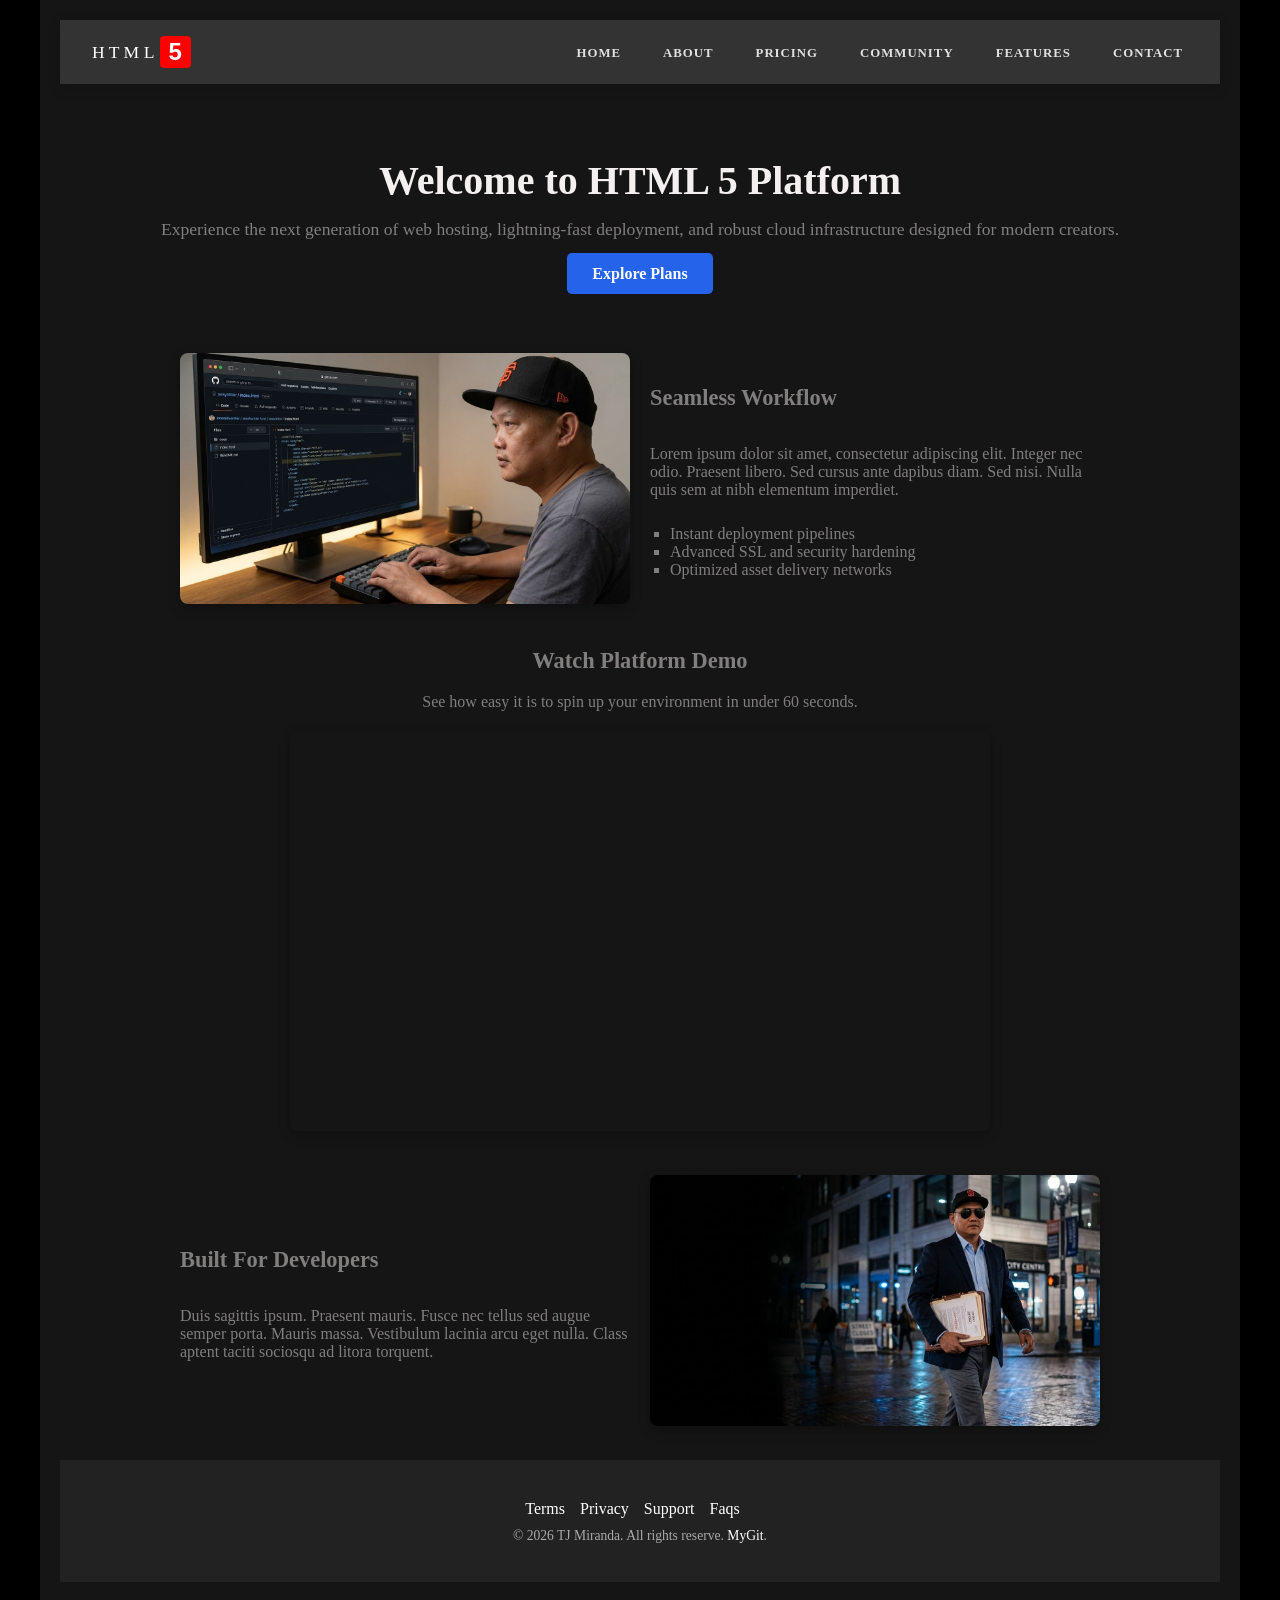
==== index.html @ e4779ddf "trying to upload without the big mp4 file after resetting git and gitignore media folder" ====
<!DOCTYPE html>
<html lang="en">
<head>
    <meta charset="UTF-8">
    <link rel="stylesheet" href="styles/dark.css">
    <meta name="viewport" content="width=device-width, initial-scale=1.0">
    <title>HTML 5 - Home</title>
</head>
<body>
    <div class="container">
      <header>
        <nav class="navbar"><a href="index.html" target="_self" class="logo">
                    <span class="logo-prefix">H T M L </span> 
                    <span class="logo-second">5</span> 
            </a>
             <input type="checkbox" id="menu-toggle" class="menu-toggle">
            <label for="menu-toggle" class="hamburger-label" aria-label="Toggle navigation">
                <span class="bar"></span>
                <span class="bar"></span>
                <span class="bar"></span> 
            </label>
            <ul class="nav-menu">
                <li><a href="index.html" class="nav-link">Home</a></li>
                <li><a href="about.html" class="nav-link">About</a></li>
                <li><a href="pricing.html" class="nav-link">Pricing</a></li>
                <li><a href="community.html" class="nav-link">Community</a></li>
                <li><a href="features.html" class="nav-link">Features</a></li>
                <!--***
                <li><a href="faqs.html" class="nav-link">Faqs</a></li>
                <li><a href="terms.html" class="nav-link">Terms of Use</a></li>
                <li><a href="privacy.html" class="nav-link">Privacy Policy</a></li>
                <li><a href="support.html" class="nav-link">Support</a></li>
                ***hide these menu for now so it is only visible in footer menu***-->
                <li><a href="contact.html" class="nav-link">Contact</a></li>
            </ul>
        </nav>
      </header>
      <main>
        <section class="content" style="text-align: center; padding: 40px 20px;">
            <h1 style="font-size: 2.5rem; margin-bottom: 15px;">Welcome to HTML 5 Platform</h1>
            <p style="font-size: 1.1rem; max-w: 700px; margin: 0 auto 25px;">Experience the next generation of web hosting, 
                lightning-fast deployment, and robust cloud infrastructure designed for modern creators.</p>
            <a href="pricing.html" style="background: #2563eb; color: #fff; padding: 12px 25px; border-radius: 
            5px; text-decoration: none; font-weight: bold;">Explore Plans</a>
        </section>

        <section class="content" style="display: flex; gap: 20px; flex-wrap: wrap; justify-content: 
        center; margin: 30px 0;">
            <div style="flex: 1; min-width: 280px; max-width: 450px;">
                <img src="images/image1.jpg" alt="Platform Overview" style="width: 100%; height: auto; border-radius: 
                8px; box-shadow: 0 4px 12px rgba(0,0,0,0.3);">
            </div>
            <div style="flex: 1; min-width: 280px; max-width: 450px; display: flex; flex-direction: column; 
            justify-content: center;">
                <h2>Seamless Workflow</h2>
                <p>Lorem ipsum dolor sit amet, consectetur adipiscing elit. Integer nec odio. Praesent libero. 
                    Sed cursus ante dapibus diam. Sed nisi. Nulla quis sem at nibh elementum imperdiet.</p>
                <ul style="list-style-type: square; padding-left: 20px; margin-top: 10px;">
                    <li>Instant deployment pipelines</li>
                    <li>Advanced SSL and security hardening</li>
                    <li>Optimized asset delivery networks</li>
                </ul>
            </div>
        </section>

        <section class="content" style="margin: 40px 0; text-align: center;">
            <h2>Watch Platform Demo</h2>
            <p style="margin-bottom: 20px;">See how easy it is to spin up your environment in under 60 seconds.</p>
            <div style="max-width: 700px; margin: 0 auto;">
                <iframe width="100%" height="400" src="https://www.youtube.com/embed/36sjp_mMBXQ" 
                title="YouTube video player" frameborder="0" allow="accelerometer; autoplay; clipboard-write;
                 encrypted-media; gyroscope; picture-in-picture; web-share" referrerpolicy="strict-origin-when-cross-origin" 
                 allowfullscreen style="border-radius: 8px; box-shadow: 0 4px 12px rgba(0,0,0,0.3);">
                </iframe>
            </div>
        </section>

        <section class="content" style="display: flex; gap: 20px; flex-wrap: wrap; justify-content: center; margin: 30px 0;">
            <div style="flex: 1; min-width: 280px; max-width: 450px; display: flex; flex-direction: column; justify-content: center;">
                <h2>Built For Developers</h2>
                <p>Duis sagittis ipsum. Praesent mauris. Fusce nec tellus sed augue semper porta. Mauris massa. Vestibulum 
                    lacinia arcu eget nulla. Class aptent taciti sociosqu ad litora torquent.</p>
            </div>
            <div style="flex: 1; min-width: 280px; max-width: 450px;">
                <img src="images/image2.jpg" alt="Developer Dashboard" style="width: 100%; height: auto; border-radius:
                 8px; box-shadow: 0 4px 12px rgba(0,0,0,0.3);">
            </div>
        </section>
      </main>
      <footer>
        <div class="footer-menu" style="display: flex; justify-content: center; gap: 15px; flex-wrap: wrap;">
            <a href="terms.html" target="_self">Terms</a>
            <a href="privacy.html" target="_self">Privacy</a>
            <a href="support.html" target="_self">Support</a>
            <a href="faqs.html" target="_self">Faqs</a><br>
        </div>
        <p align="center">&copy; 2026 TJ Miranda. All rights reserve. <a href="https://github.com/tjmiranda-student-0257381" 
            target="_blank" rel="noopener noreferrer">MyGit</a>.</p>
      </footer>  
    </div>
</body>
</html>
---- styles/dark.css ----
/* ==========================================
   Primary Stylesheet for COMP001A Web Development Module 4 Assignment
   Author: TJ Miranda
   ========================================== */

/* --- Base & Reset Styles --- */
body {
  margin: 0;
  min-height: 100vh;
  display: flex;
  flex-direction: column;
  justify-content: center;
  align-items: center;
  background-color: #000000;
}

main {
  flex: 1; /* To make sure footer is pushed to the bottom */
}

/* --- box in center page --- */
.container {
  max-width: 1200px;
  width: 95%;
  margin: 0 auto;
  background-color: #181717f1;
  padding: 20px;
  box-sizing: border-box;
  flex: 1;
  display: flex;
  flex-direction: column;
}

/* --- Typography & Global Elements --- */
h1 {
  font-size: 180%;
  color: #f5f0f0;
}

h2 {
  font-size: 140%;
}

ul {
  list-style-type: square;
}

a {
  text-decoration: none; /* --- No underline in hyperlink --- */
  color: inherit;
}

div img {
  max-width: 100%;
  height: auto;
}

/* 
   Nice Header Styles
 */
header {
  position: sticky;
  top: 0;
  z-index: 1000;
  box-shadow: 0 4px 12px rgba(0, 0, 0, 0.15);
}

.navbar {
  display: flex;
  justify-content: space-between;
  align-items: center;
  background-color: #333; /* Kept 333 to match my existing styling, or change to 222 to my match footer */
  padding: 1rem 2rem;
  position: relative;
}

/* --- Custom Text Logo Styles --- */
.logo {
  font-family: 'Segoe UI', Tahoma, Geneva, Verdana, sans-serif;
  font-size: 1.5rem;
  text-decoration: none;
  display: inline-flex;
  align-items: center;
  gap: 6px;
  transition: transform 0.3s ease;
}

.logo:hover {
  transform: scale(1); /*logo remain the same size when hover*/
}

.logo-prefix {
  font-weight: 300;
  font-family: 'Times New Roman', Times, serif;
  color: #ffffff;
  font-size: 1.1rem;
  text-transform: uppercase;
}

.logo-second { /* --- HTML logo name color, bg color, spacing etc --- */
  font-weight: 800;
  color: #ffffff;
  background-color: #ff0000;
  padding: 2px 8px;
  border-radius: 4px;
  letter-spacing: 1px;
  transition: background-color 0.3s ease;
}

.logo-second:hover {
  color: #ffffff; /* --- Logo Color --- */
  background-color: #007bff;  /* --- bg color when hovering logo --- */
}

/* --- Navigation Links --- */
.nav-menu {
  display: flex;
  list-style: none;
  gap: 2rem;
  margin: 0;
  padding: 0;
}

.nav-link {
  color: #e0e0e0;
  /*background-color: #181717f1; ****decided to not use button bg color*/
  border-radius: 6px;
  text-decoration: none;
  font-size: 0.80rem;
  font-weight: 600;
  letter-spacing: 1px;
  text-transform: uppercase;
  position: relative;
  padding: 5px 5px; /*make the buttons in header menu to breathe*/
  transition: color 0.3s ease;
}

.nav-link:hover {
  background-color: #3925ee; /* --- To make sure people can see what link is about to be clicked (PWD in mind) --- */ 
}

.nav-link:hover::after {
  width: 100%;
}

/* --- Mobile Menu Toggle --- */
.menu-toggle {
  display: none; /* --- Don't display the toggle menu --- */
}

.hamburger-label {
  display: none; 
  flex-direction: column;
  justify-content: space-between;
  width: 25px;
  height: 20px;
  cursor: pointer;
}

.bar {
  height: 3px;
  width: 100%;
  background-color: #fff;
  border-radius: 2px;
  transition: all 0.3s ease-in-out;
}

.content {
    color: #817e7e
}
.content h3{
    color: #9b9898
}

#services-details {
  margin-top: 30px;
  margin-bottom: 40px;
}

.service-card {
  background-color: #f6eaea;
  padding: 24px;
  margin-bottom: 25px;
  border-radius: 8px;
  box-shadow: 0 4px 10px rgba(0, 0, 0, 0.08);
  scroll-margin-top: 20px;
}

.service-card h2 {
  color: #1a2a3a;
  border-bottom: 2px solid #007bff;
  padding-bottom: 6px;
  margin-top: 0;
}

.service-card ul {
  list-style-type: disc;
  padding-left: 20px;
  color: #444444;
}

/* --- Contact Form Styles --- */
.form-container {
  background: #000;
  padding: 30px;
  border-radius: 3px;
  box-shadow: 0 4px 10px rgba(148, 141, 141, 0.1);
  width: 100%;
  max-width: 100%;
  margin: 0 auto;
  box-sizing: border-box;
}

.form-container h2 {
  margin-bottom: 20px;
  color: #cabebe;
  text-align: center;
}

.form-grid {
  display: grid;
  grid-template-columns: 1fr 1fr;
  gap: 20px;
}

.form-group {
  margin-bottom: 18px;
}

.form-group label {
  display: block;
  font-weight: bold;
  margin-bottom: 6px;
  color: #8d8787;
  font-size: 14px;
}

.form-group input,
.form-group select,
.form-group textarea {
  width: 100%;
  padding: 10px;
  border: 1px solid #332e2e;
  border-radius: 4px;
  font-size: 14px;
  box-sizing: border-box;
  font-family: inherit;
}

.form-group input:focus,
.form-group select:focus,
.form-group textarea:focus {
  outline: none;
  border-color: #007bff;
}

.form-right {
  display: flex;
  flex-direction: column;
}

.message-group {
  display: flex;
  flex-direction: column;
  flex: 1;
}

.message-group textarea {
  flex: 1;
  min-height: 220px;
  resize: vertical;
}

.button-wrapper {
  display: flex;
  justify-content: flex-end;
  margin-top: 15px;
}

.submit-btn {
  width: auto;
  min-width: 150px;
  padding: 12px 24px;
  background-color: #007bff;
  border: none;
  border-radius: 4px;
  color: #ffffff;
  font-size: 16px;
  font-weight: bold;
  cursor: pointer;
  transition: background-color 0.2s;
}

.submit-btn:hover {
  background-color: #ff0000; 
}

/* ==========================================
   Footer Styles
   ========================================== */
footer {
  background-color: #222; 
  color: #e0e0e0;
  padding: 2.5rem 1.5rem 1.5rem; 
  text-align: center;
  clear: both;
}

footer a {
  color: #fff;
  text-decoration: none; 
  transition: color 0.3s ease; 
}

footer a:hover {
  color: #ff0000; 
  text-decoration: none; 
}

.footer-faqs {
  margin-bottom: 25px;
  display: flex;
  justify-content: center;
  gap: 20px;
  flex-wrap: wrap;
}

.footer-faqs a {
  font-weight: 600;
  letter-spacing: 1px;
  font-size: 0.75rem; 
}

.footer-icons {
  display: flex;
  justify-content: center;
  gap: 15px;
  margin-bottom: 25px;
}

.circle-icon {
  display: flex;
  align-items: center;
  justify-content: center;
  width: 45px;
  height: 45px;
  border-radius: 50%;
  background-color: #444; 
  color: #ffffff;
  transition: transform 0.3s ease, background-color 0.3s ease;
}

.circle-icon:hover {
  transform: translateY(-5px); 
  color: #ffffff !important; 
}

.resume-icon:hover {
  background-color: #28a745; 
}

.github-icon:hover {
  background-color: #000000; 
}

.fb-icon:hover {
  background-color: #1877f2; 
}

.icon-text {
  font-size: 1.1rem;
  font-weight: bold;
  font-family: 'Segoe UI', Tahoma, Geneva, Verdana, sans-serif;
}

.social-svg {
  width: 22px;
  height: 22px;
}

footer p {
  font-size: 0.85rem;
  color: #aaaaaa;
  margin-top: 10px;
}

/* ==========================================
   Responsive Styles (Para sa Mobile View)
   ========================================== */
@media (max-width: 768px) {
  .form-grid {
    grid-template-columns: 1fr;
  }

  .button-wrapper {
    justify-content: stretch;
  }

  .submit-btn {
    width: 100%;
  }

  .hamburger-label {
    display: flex;
  }

  .nav-menu {
    position: absolute;
    top: 100%;
    right: 0;            
    left: auto;          
    width: 250px;        
    background-color: #333;
    flex-direction: column;
    align-items: stretch; 
    padding: 0;          
    margin: 0;
    box-shadow: -4px 4px 15px rgba(0, 0, 0, 0.4); 
    max-height: 0;
    overflow: hidden;
    transition: max-height 0.3s ease-in-out;
    z-index: 1000;        
  }

  .menu-toggle:checked ~ .nav-menu {
    max-height: 400px;    
  }

  .nav-menu li {
    width: 100%;
    border-bottom: 1px solid #4a4a4a; 
  }

  .nav-menu li:last-child {
    border-bottom: none; 
  }

  .nav-link {
    display: block;
    padding: 18px 20px;
    font-family: 'Segoe UI', Tahoma, Geneva, Verdana, sans-serif;
    font-weight: 700;    
    font-size: 1rem;
    color: #fff;
  }

  .nav-link::after {
    display: none; /* Disables the animated underline on mobile menus for cleaner UX */
  }

  .menu-toggle:checked ~ .hamburger-label .bar:nth-child(1) {
    transform: translateY(8.5px) rotate(45deg);
  }

  .menu-toggle:checked ~ .hamburger-label .bar:nth-child(2) {
    opacity: 0;
  }

  .menu-toggle:checked ~ .hamburger-label .bar:nth-child(3) {
    transform: translateY(-8.5px) rotate(-45deg);
  }
}
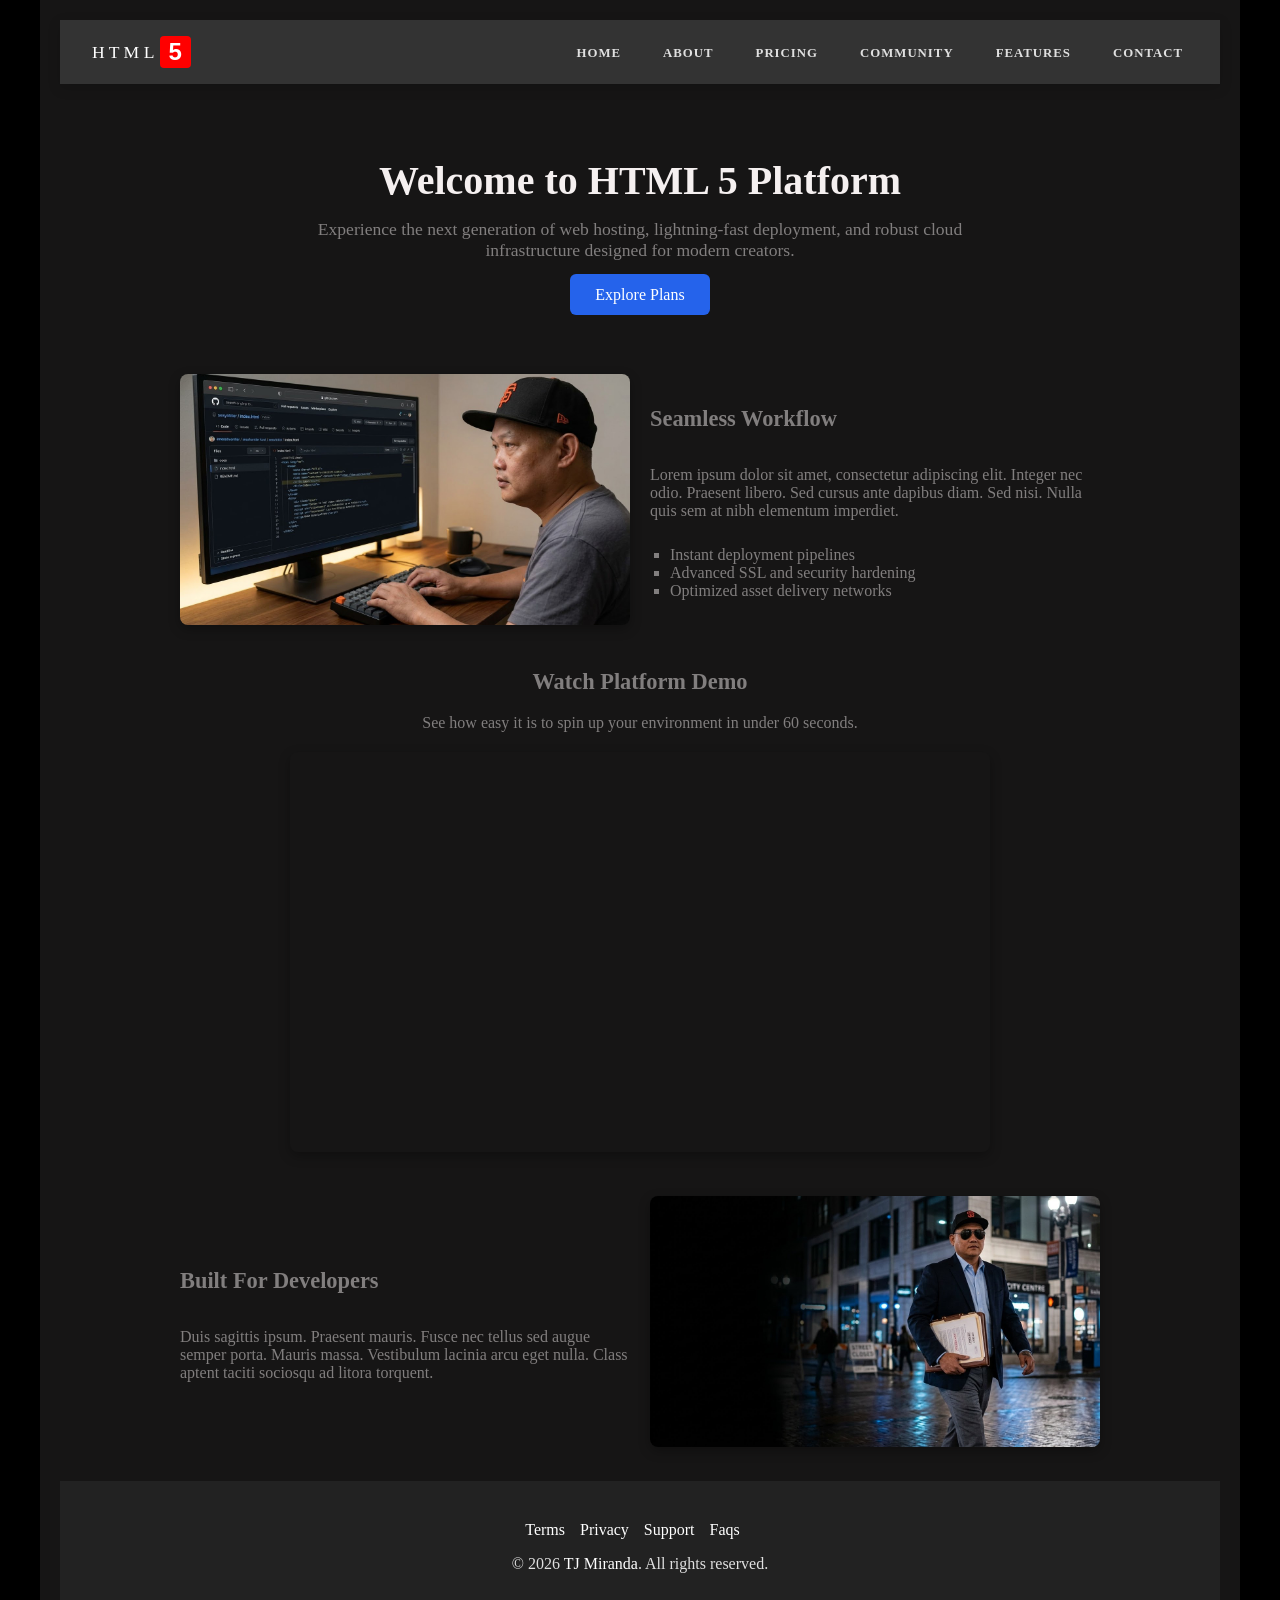
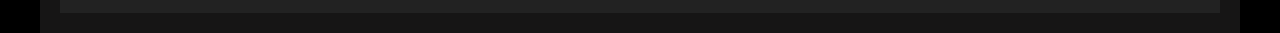
==== commit 76a0d913: "added bg imgs to some pages" ====
--- a/index.html
+++ b/index.html
@@ -38,12 +38,23 @@
       <main>
         <section class="content" style="text-align: center; padding: 40px 20px;">
             <h1 style="font-size: 2.5rem; margin-bottom: 15px;">Welcome to HTML 5 Platform</h1>
-            <p style="font-size: 1.1rem; max-w: 700px; margin: 0 auto 25px;">Experience the next generation of web hosting, 
-                lightning-fast deployment, and robust cloud infrastructure designed for modern creators.</p>
-            <a href="pricing.html" style="background: #2563eb; color: #fff; padding: 12px 25px; border-radius: 
-            5px; text-decoration: none; font-weight: bold;">Explore Plans</a>
+            <p style="font-size: 1.1rem; max-width: 700px; margin: 0 auto 25px;">Experience the next generation of web hosting, 
+        lightning-fast deployment, and robust cloud infrastructure designed for modern creators.</p>
+        <style>
+        .btn-pricing {
+            background: #2563eb; 
+            color: #fff; 
+            padding: 12px 25px; 
+            border-radius: 6px;
+            text-decoration: none;
+            transition: background 0.3s ease;
+        }
+        .btn-pricing:hover {
+            background: #ff0000; /* Red bg color on hover */
+        }
+        </style>
+            <a href="pricing.html" class="btn-pricing">Explore Plans</a>    
         </section>
-
         <section class="content" style="display: flex; gap: 20px; flex-wrap: wrap; justify-content: 
         center; margin: 30px 0;">
             <div style="flex: 1; min-width: 280px; max-width: 450px;">
@@ -94,9 +105,9 @@
             <a href="support.html" target="_self">Support</a>
             <a href="faqs.html" target="_self">Faqs</a><br>
         </div>
-        <p align="center">&copy; 2026 TJ Miranda. All rights reserve. <a href="https://github.com/tjmiranda-student-0257381" 
-            target="_blank" rel="noopener noreferrer">MyGit</a>.</p>
-      </footer>  
+        
+      <p>&copy; 2026 <a href="https://tjmiranda.com" target="_blank" rel="noopener noreferrer">TJ Miranda</a>. All rights reserved.</p>
+    </footer> 
     </div>
 </body>
 </html>
--- a/styles/dark.css
+++ b/styles/dark.css
@@ -172,33 +172,6 @@
     color: #9b9898
 }
 
-#services-details {
-  margin-top: 30px;
-  margin-bottom: 40px;
-}
-
-.service-card {
-  background-color: #f6eaea;
-  padding: 24px;
-  margin-bottom: 25px;
-  border-radius: 8px;
-  box-shadow: 0 4px 10px rgba(0, 0, 0, 0.08);
-  scroll-margin-top: 20px;
-}
-
-.service-card h2 {
-  color: #1a2a3a;
-  border-bottom: 2px solid #007bff;
-  padding-bottom: 6px;
-  margin-top: 0;
-}
-
-.service-card ul {
-  list-style-type: disc;
-  padding-left: 20px;
-  color: #444444;
-}
-
 /* --- Contact Form Styles --- */
 .form-container {
   background: #000;
@@ -295,9 +268,7 @@
   background-color: #ff0000; 
 }
 
-/* ==========================================
-   Footer Styles
-   ========================================== */
+/* Footer Styles */
 footer {
   background-color: #222; 
   color: #e0e0e0;
@@ -331,62 +302,34 @@
   font-size: 0.75rem; 
 }
 
-.footer-icons {
-  display: flex;
-  justify-content: center;
-  gap: 15px;
-  margin-bottom: 25px;
-}
-
-.circle-icon {
-  display: flex;
-  align-items: center;
-  justify-content: center;
-  width: 45px;
-  height: 45px;
-  border-radius: 50%;
-  background-color: #444; 
-  color: #ffffff;
-  transition: transform 0.3s ease, background-color 0.3s ease;
-}
-
-.circle-icon:hover {
-  transform: translateY(-5px); 
-  color: #ffffff !important; 
-}
-
-.resume-icon:hover {
-  background-color: #28a745; 
-}
-
-.github-icon:hover {
-  background-color: #000000; 
-}
-
-.fb-icon:hover {
-  background-color: #1877f2; 
-}
-
-.icon-text {
-  font-size: 1.1rem;
-  font-weight: bold;
-  font-family: 'Segoe UI', Tahoma, Geneva, Verdana, sans-serif;
-}
-
-.social-svg {
-  width: 22px;
-  height: 22px;
-}
-
-footer p {
-  font-size: 0.85rem;
-  color: #aaaaaa;
-  margin-top: 10px;
-}
-
-/* ==========================================
-   Responsive Styles (Para sa Mobile View)
-   ========================================== */
+/* Pricing Page BG */
+.pricing-container {
+  background-image: url('../images/bgimg.JPEG');
+  background-size: cover;
+  background-position: center;
+  background-attachment: fixed; /* This creates the parallax/floating lock effect */
+  padding: 60px 20px;
+}
+
+/* Feature Page BG */
+.feat-container {
+  background-image: url('../images/bgimg.JPEG');
+  background-size: cover;
+  background-position: center;
+  background-attachment: fixed; /* This creates the parallax/floating lock effect */
+  padding: 60px 20px;
+}
+
+/* About Page BG */
+.about-container {
+  background-image: url('../images/image2.jpg');
+  background-size: cover;
+  background-position: center;
+  background-attachment: fixed; /* This creates the parallax/floating lock effect */
+  padding: 60px 20px;
+}
+
+/* Responsive Styles (Para sa Mobile View) */
 @media (max-width: 768px) {
   .form-grid {
     grid-template-columns: 1fr;
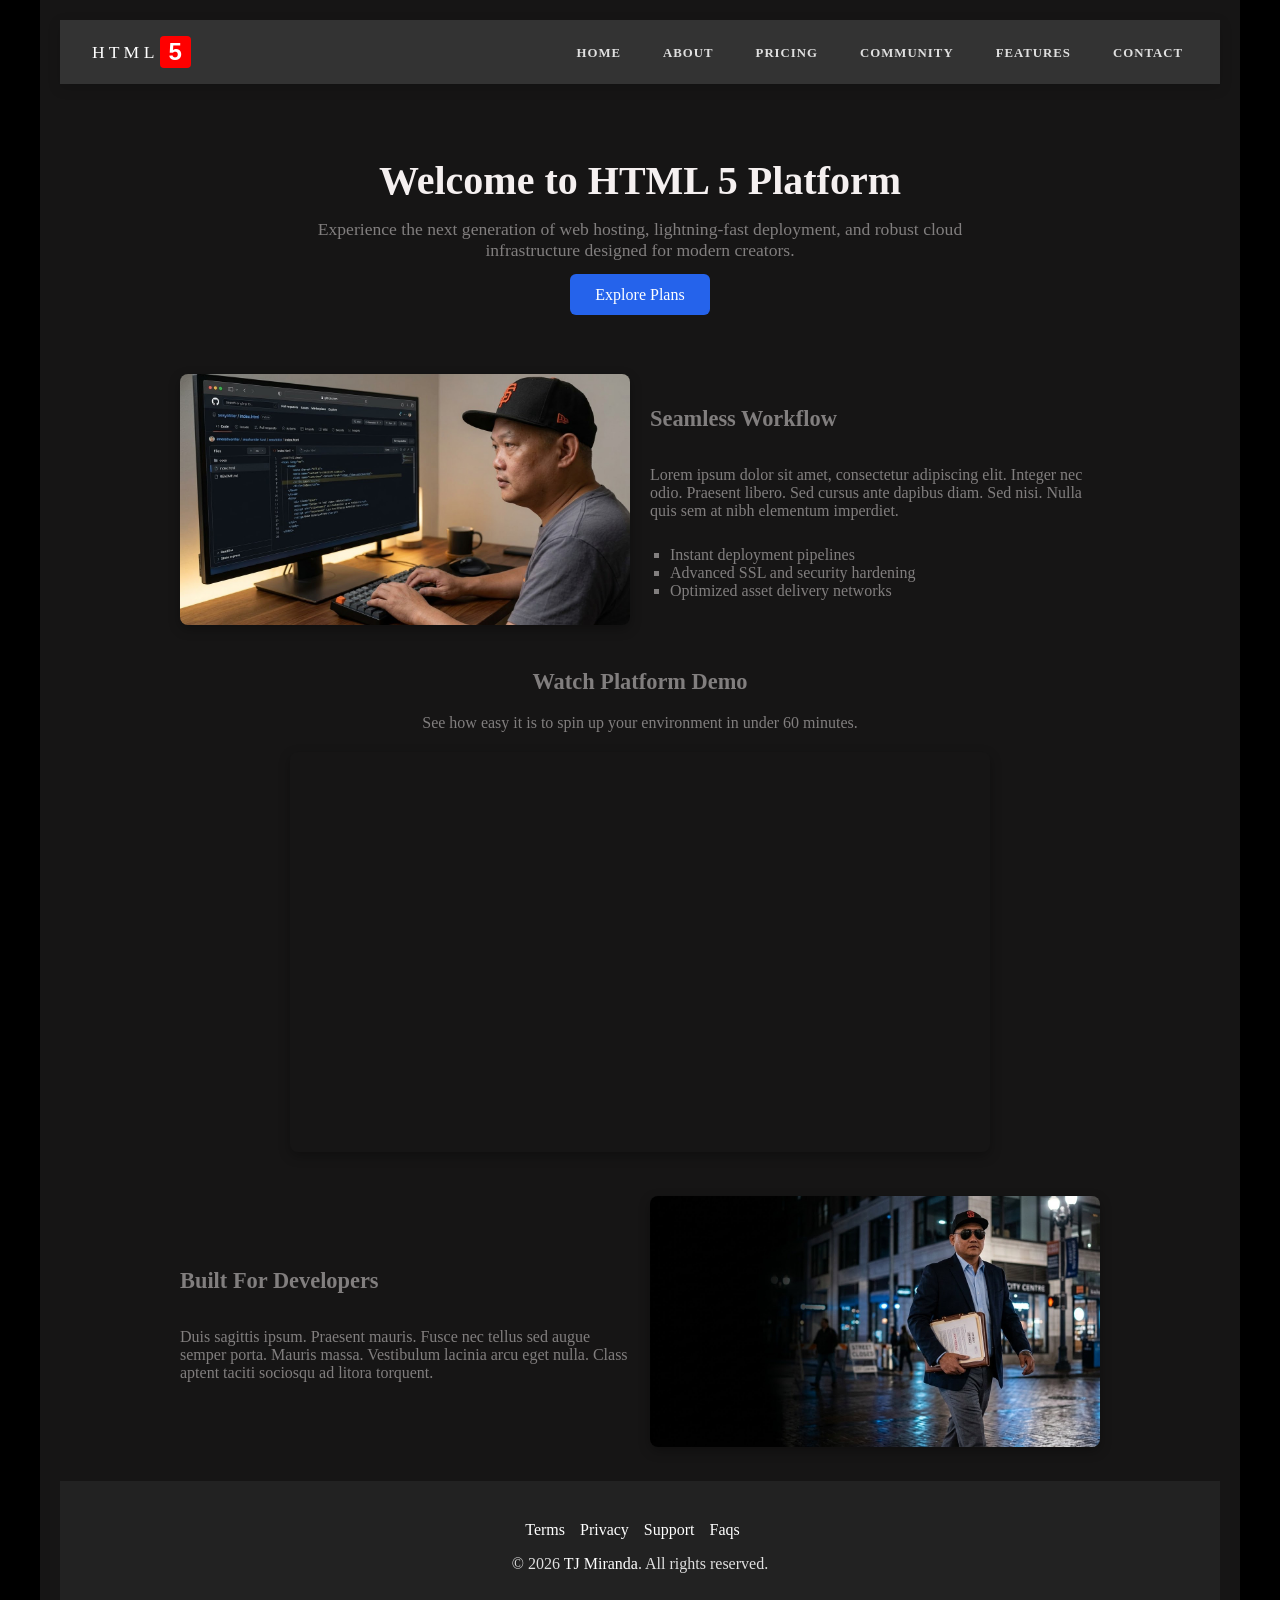
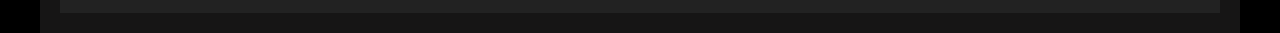
==== commit 82e0b893: "minor updates" ====
--- a/index.html
+++ b/index.html
@@ -75,8 +75,9 @@
         </section>
 
         <section class="content" style="margin: 40px 0; text-align: center;">
-            <h2>Watch Platform Demo</h2>
-            <p style="margin-bottom: 20px;">See how easy it is to spin up your environment in under 60 seconds.</p>
+            <h2>Watch Platform Demo</h2><!-- NOTE: I tried uploading the actual video but it was too heavy, kept getting error, 
+            I decided to upload it on youtube and used iframe instead -->
+            <p style="margin-bottom: 20px;">See how easy it is to spin up your environment in under 60 minutes.</p>
             <div style="max-width: 700px; margin: 0 auto;">
                 <iframe width="100%" height="400" src="https://www.youtube.com/embed/36sjp_mMBXQ" 
                 title="YouTube video player" frameborder="0" allow="accelerometer; autoplay; clipboard-write;
--- a/styles/dark.css
+++ b/styles/dark.css
@@ -55,9 +55,7 @@
   height: auto;
 }
 
-/* 
-   Nice Header Styles
- */
+/* --- Nice Header Styles --- */
 header {
   position: sticky;
   top: 0;
@@ -69,8 +67,8 @@
   display: flex;
   justify-content: space-between;
   align-items: center;
-  background-color: #333; /* Kept 333 to match my existing styling, or change to 222 to my match footer */
-  padding: 1rem 2rem;
+  background-color: #333; /* --- Kept 333 to match my existing styling, or change to 222 to match footer --- */
+  padding: 1rem 2rem; /* --- 1 root element 2 root element --- */
   position: relative;
 }
 
@@ -86,7 +84,7 @@
 }
 
 .logo:hover {
-  transform: scale(1); /*logo remain the same size when hover*/
+  transform: scale(1); /* --- Scale to 1 to make sure logo remain the same size when hover --- */
 }
 
 .logo-prefix {
@@ -123,7 +121,7 @@
 
 .nav-link {
   color: #e0e0e0;
-  /*background-color: #181717f1; ****decided to not use button bg color*/
+  /* --- background-color: #181717f1; decided to not use button bg color --- */
   border-radius: 6px;
   text-decoration: none;
   font-size: 0.80rem;
@@ -131,7 +129,7 @@
   letter-spacing: 1px;
   text-transform: uppercase;
   position: relative;
-  padding: 5px 5px; /*make the buttons in header menu to breathe*/
+  padding: 5px 5px; /* --- make the buttons in header menu to breathe --- */
   transition: color 0.3s ease;
 }
 
@@ -145,7 +143,7 @@
 
 /* --- Mobile Menu Toggle --- */
 .menu-toggle {
-  display: none; /* --- Don't display the toggle menu --- */
+  display: none; /* --- Don't display the toggle menu keep it invisible for looks --- */
 }
 
 .hamburger-label {
@@ -270,7 +268,7 @@
 
 /* Footer Styles */
 footer {
-  background-color: #222; 
+  background-color: #222; /* --- Slightly diff frm header bg color --- */
   color: #e0e0e0;
   padding: 2.5rem 1.5rem 1.5rem; 
   text-align: center;
@@ -302,34 +300,34 @@
   font-size: 0.75rem; 
 }
 
-/* Pricing Page BG */
+/* --- Pricing Page BG --- */
 .pricing-container {
-  background-image: url('../images/bgimg.JPEG');
+  background-image: url('../images/anon.PNG');
   background-size: cover;
   background-position: center;
-  background-attachment: fixed; /* This creates the parallax/floating lock effect */
+  background-attachment: fixed; /* --- This creates the parallax/floating lock effect --- */
   padding: 60px 20px;
 }
 
-/* Feature Page BG */
+/* --- Feature Page BG --- */
 .feat-container {
   background-image: url('../images/bgimg.JPEG');
   background-size: cover;
   background-position: center;
-  background-attachment: fixed; /* This creates the parallax/floating lock effect */
+  background-attachment: fixed; /* --- This creates the parallax/floating lock effect --- */
   padding: 60px 20px;
 }
 
-/* About Page BG */
+/* --- About Page BG --- */
 .about-container {
   background-image: url('../images/image2.jpg');
   background-size: cover;
   background-position: center;
-  background-attachment: fixed; /* This creates the parallax/floating lock effect */
+  background-attachment: fixed; /* --- This creates the parallax/floating lock effect --- */
   padding: 60px 20px;
 }
 
-/* Responsive Styles (Para sa Mobile View) */
+/* --- Responsive Styles (Para sa Mobile View) --- */
 @media (max-width: 768px) {
   .form-grid {
     grid-template-columns: 1fr;
@@ -388,7 +386,7 @@
   }
 
   .nav-link::after {
-    display: none; /* Disables the animated underline on mobile menus for cleaner UX */
+    display: none; /* --- Disables the animated underline on mobile menus for cleaner looks --- */
   }
 
   .menu-toggle:checked ~ .hamburger-label .bar:nth-child(1) {
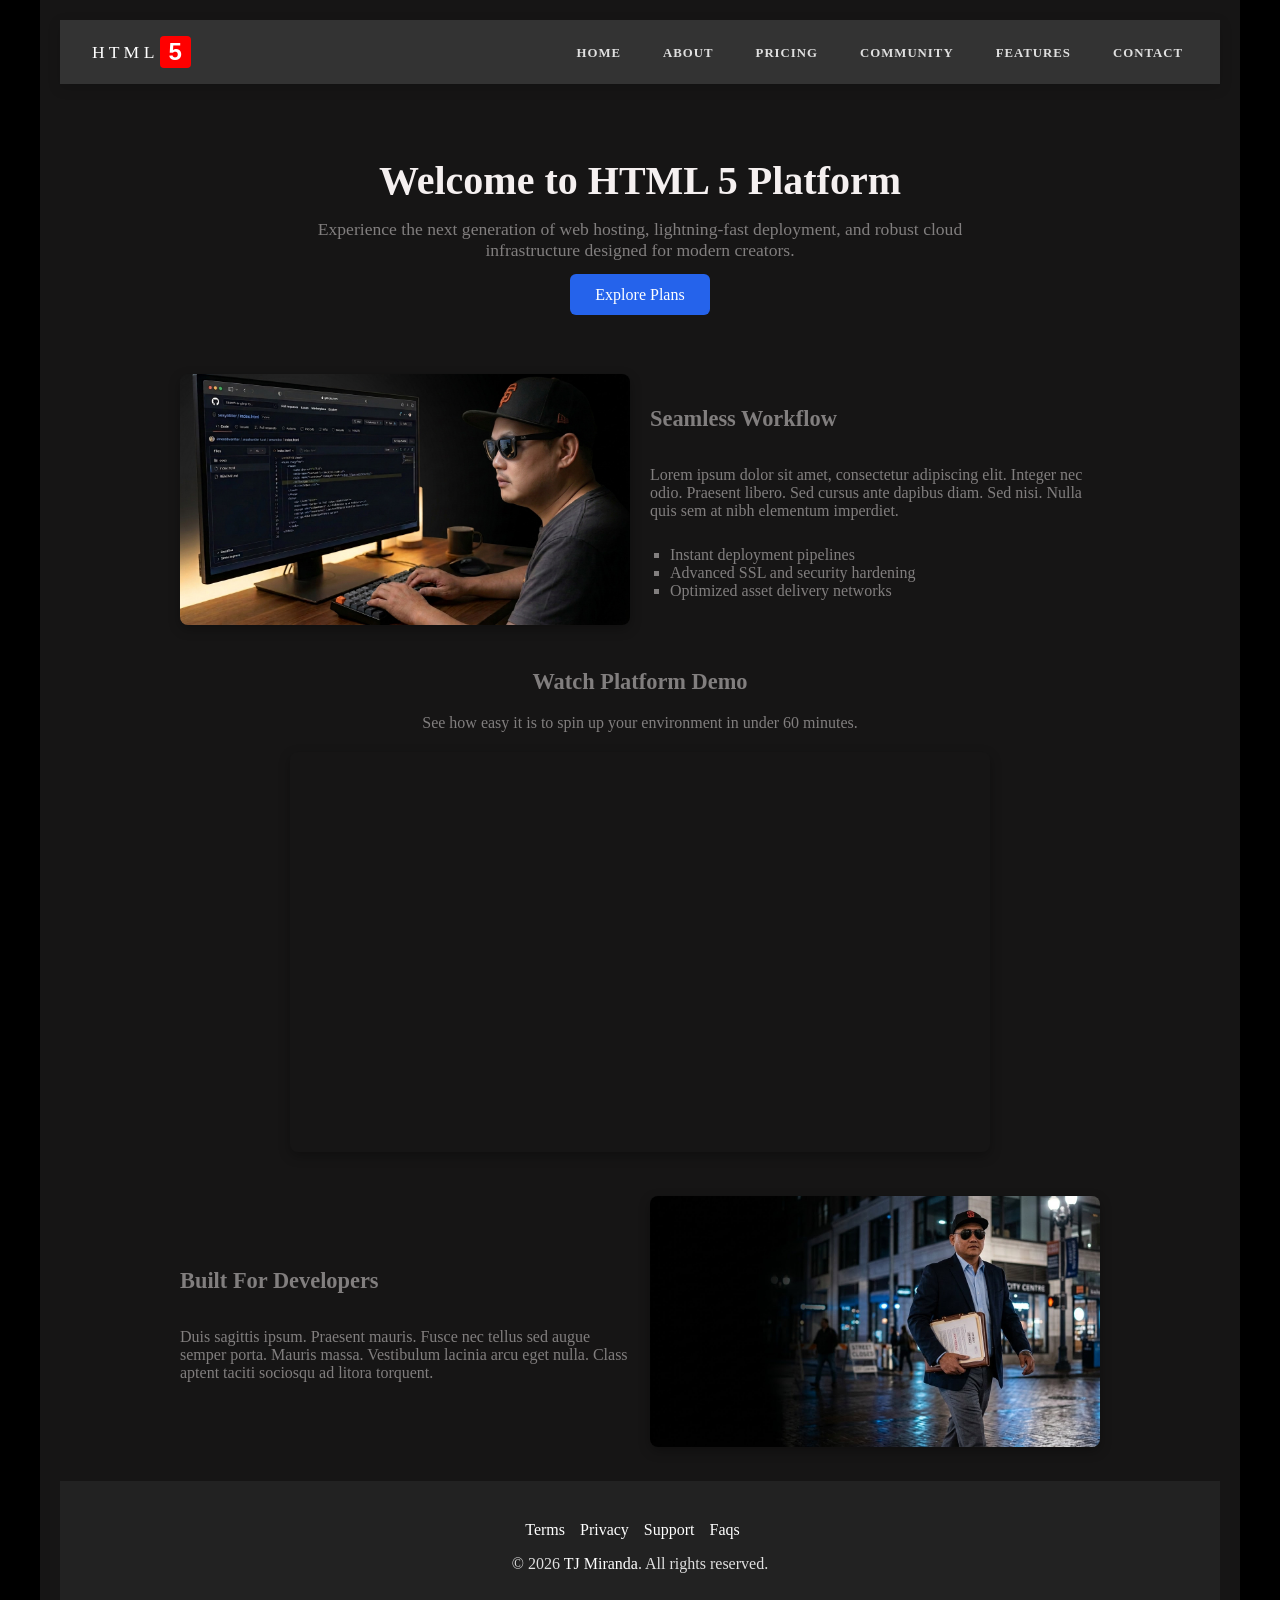
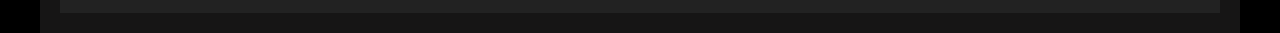
==== commit f1c04ed1: "changed my picture in the home page" ====
--- a/index.html
+++ b/index.html
@@ -58,7 +58,7 @@
         <section class="content" style="display: flex; gap: 20px; flex-wrap: wrap; justify-content: 
         center; margin: 30px 0;">
             <div style="flex: 1; min-width: 280px; max-width: 450px;">
-                <img src="images/image1.jpg" alt="Platform Overview" style="width: 100%; height: auto; border-radius: 
+                <img src="images/image1.JPEG" alt="Platform Overview" style="width: 100%; height: auto; border-radius: 
                 8px; box-shadow: 0 4px 12px rgba(0,0,0,0.3);">
             </div>
             <div style="flex: 1; min-width: 280px; max-width: 450px; display: flex; flex-direction: column; 
--- a/styles/dark.css
+++ b/styles/dark.css
@@ -303,7 +303,7 @@
 /* --- Pricing Page BG --- */
 .pricing-container {
   background-image: url('../images/anon.PNG');
-  background-size: cover;
+  background-size:auto;
   background-position: center;
   background-attachment: fixed; /* --- This creates the parallax/floating lock effect --- */
   padding: 60px 20px;
@@ -316,6 +316,10 @@
   background-position: center;
   background-attachment: fixed; /* --- This creates the parallax/floating lock effect --- */
   padding: 60px 20px;
+  min-height: 100vh;
+  box-sizing: border-box; /* --- To make sure padding will not push the height past 100 viewport height--- */
+  /* --- NOTE: the above code did not change the height of the bg image but its ok, ill leave it
+   alone for now (maybe I should consult with the professor to make it how i wanted it to show in my pricing page) --- */
 }
 
 /* --- About Page BG --- */
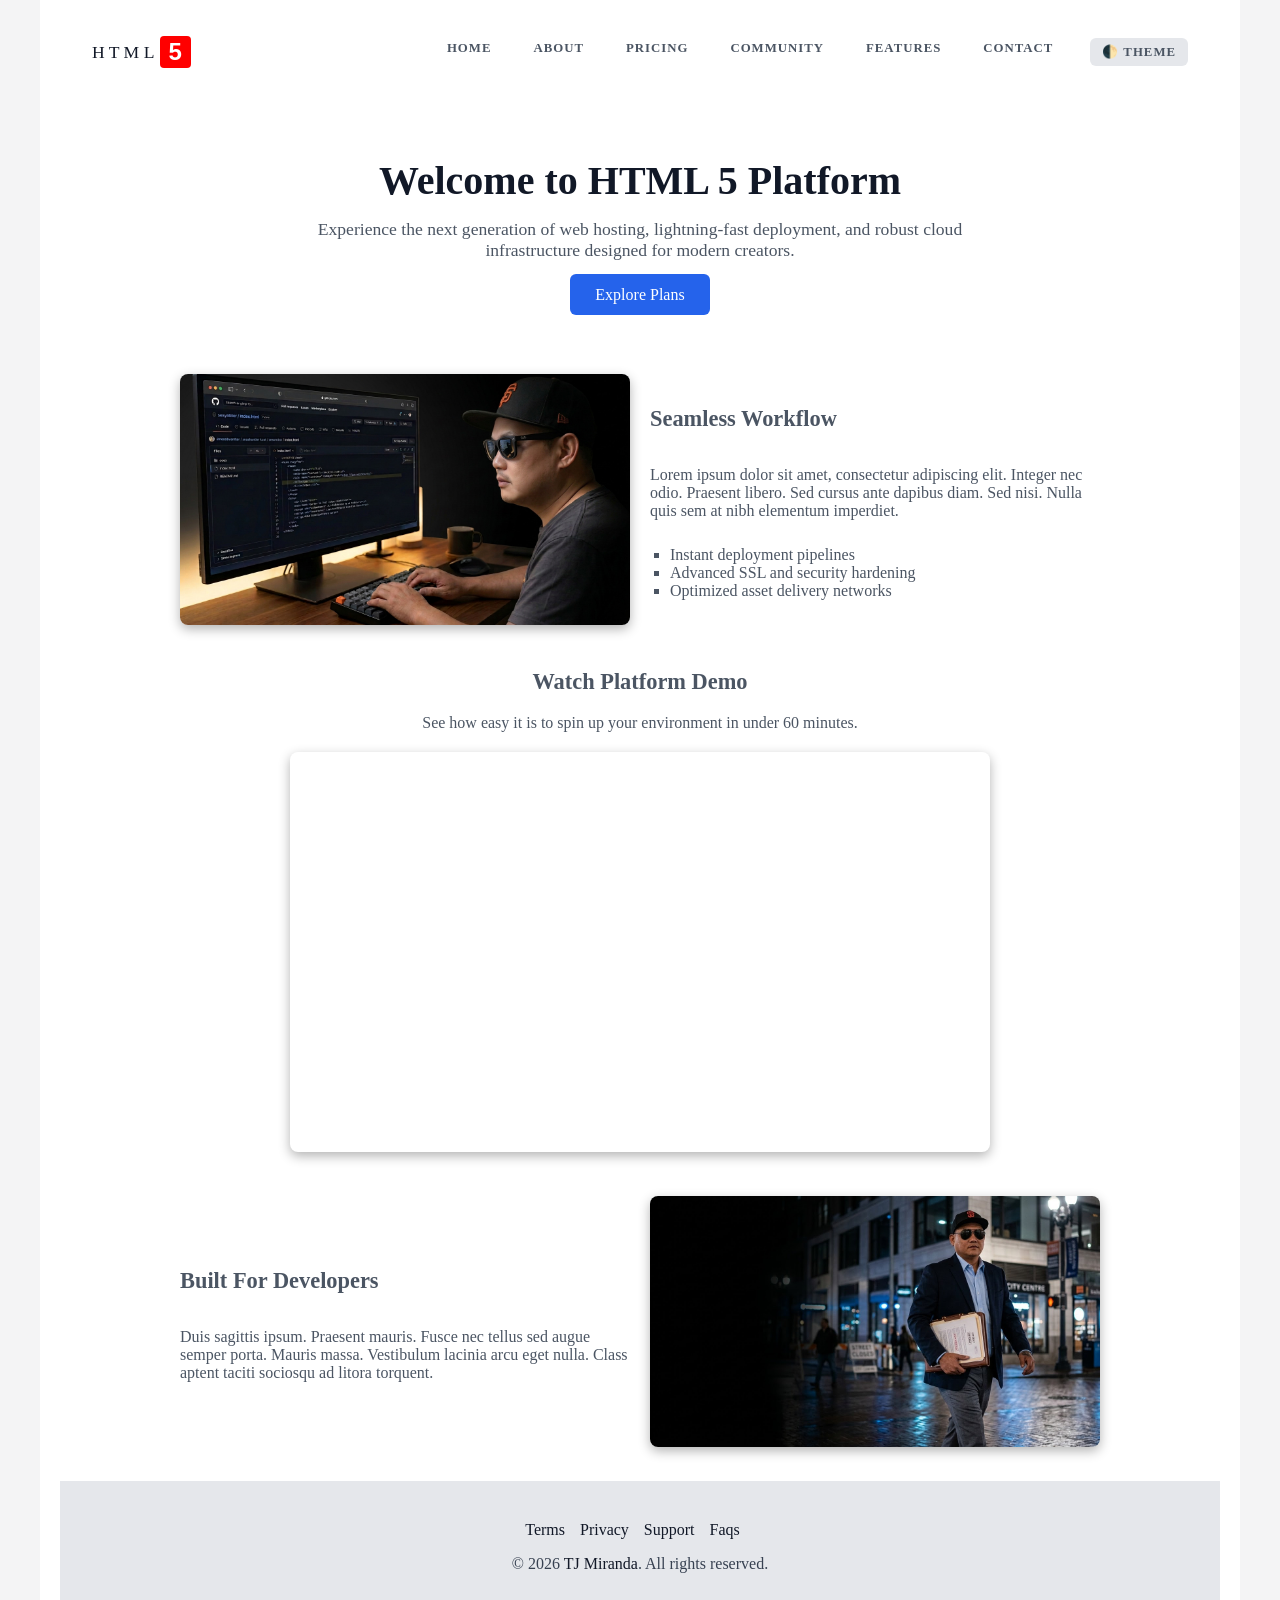
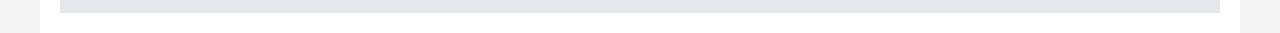
==== commit 2673e54d: "added theme switcher learned from Murachs book page 337" ====
--- a/index.html
+++ b/index.html
@@ -7,13 +7,14 @@
     <title>HTML 5 - Home</title>
 </head>
 <body>
+    <!-- Added this hidden checkbox -->
+    <input type="checkbox" id="theme-toggle" class="theme-toggle-checkbox">
     <div class="container">
       <header>
         <nav class="navbar"><a href="index.html" target="_self" class="logo">
                     <span class="logo-prefix">H T M L </span> 
                     <span class="logo-second">5</span> 
             </a>
-             <input type="checkbox" id="menu-toggle" class="menu-toggle">
             <label for="menu-toggle" class="hamburger-label" aria-label="Toggle navigation">
                 <span class="bar"></span>
                 <span class="bar"></span>
@@ -32,6 +33,7 @@
                 <li><a href="support.html" class="nav-link">Support</a></li>
                 ***hide these menu for now so it is only visible in footer menu***-->
                 <li><a href="contact.html" class="nav-link">Contact</a></li>
+                <li><label for="theme-toggle" class="theme-switch-btn">🌓 Theme</label></li>
             </ul>
         </nav>
       </header>
--- a/styles/dark.css
+++ b/styles/dark.css
@@ -3,6 +3,16 @@
    Author: TJ Miranda
    ========================================== */
 
+/* --- Enable the light-dark() function - based on Murachs book page 337 --- */
+:root { 
+  color-scheme: dark light; /* --- Default color is dark, but supports both, though it wont work for images that are dark --- */
+}
+
+/* --- If using the checkbox switc, this will forces it to be in light Mode --- */
+html:has(#theme-toggle:checked) {
+  color-scheme: light;
+}
+
 /* --- Base & Reset Styles --- */
 body {
   margin: 0;
@@ -11,11 +21,13 @@
   flex-direction: column;
   justify-content: center;
   align-items: center;
-  background-color: #000000;
+  /* --- Format: light-dark(Light Mode Color, Dark Mode Color) --- */
+  background-color: light-dark(#f4f4f5, #000000);
+  color: light-dark(#1f2937, #f5f0f0);
 }
 
 main {
-  flex: 1; /* To make sure footer is pushed to the bottom */
+  flex: 1; 
 }
 
 /* --- box in center page --- */
@@ -23,7 +35,7 @@
   max-width: 1200px;
   width: 95%;
   margin: 0 auto;
-  background-color: #181717f1;
+  background-color: light-dark(#ffffff, #181717f1);
   padding: 20px;
   box-sizing: border-box;
   flex: 1;
@@ -34,7 +46,7 @@
 /* --- Typography & Global Elements --- */
 h1 {
   font-size: 180%;
-  color: #f5f0f0;
+  color: light-dark(#111827, #f5f0f0);
 }
 
 h2 {
@@ -46,13 +58,42 @@
 }
 
 a {
-  text-decoration: none; /* --- No underline in hyperlink --- */
+  text-decoration: none; 
   color: inherit;
 }
 
 div img {
   max-width: 100%;
   height: auto;
+}
+
+/* --- Theme Switcher Button Styles --- */
+/* --- Because there is no javascript, user need to keep on clicking the theme to change theme when opening other page --- */
+/* --- Hide the raw checkbox on top of header --- */
+.theme-toggle-checkbox {
+  display: none; 
+}
+
+/* --- Make the label look like a button --- */
+.theme-switch-btn {
+  cursor: pointer;
+  color: light-dark(#4b5563, #e0e0e0);
+  background-color: light-dark(#e5e7eb, #4a4a4a);
+  padding: 6px 12px;
+  border-radius: 6px;
+  font-size: 0.80rem;
+  font-weight: 600;
+  letter-spacing: 1px;
+  text-transform: uppercase;
+  transition: background-color 0.3s ease, color 0.3s ease;
+  display: inline-block;
+  user-select: none; /* --- Prevents text highlighting when double-clicked --- */
+}
+
+/* --- Hover effect matching your other nav links --- */
+.theme-switch-btn:hover {
+  background-color: #3925ee; 
+  color: #ffffff;
 }
 
 /* --- Nice Header Styles --- */
@@ -60,15 +101,16 @@
   position: sticky;
   top: 0;
   z-index: 1000;
-  box-shadow: 0 4px 12px rgba(0, 0, 0, 0.15);
+  box-shadow: light-dark(0 4px 12px rgba(0, 0, 0, 0.05), 0 4px 12px rgba(0, 0, 0, 0.15));
 }
 
 .navbar {
   display: flex;
   justify-content: space-between;
   align-items: center;
-  background-color: #333; /* --- Kept 333 to match my existing styling, or change to 222 to match footer --- */
-  padding: 1rem 2rem; /* --- 1 root element 2 root element --- */
+  background-color: light-dark(#ffffff, #333);
+  border-bottom: light-dark(1px solid #e5e7eb, none);
+  padding: 1rem 2rem; 
   position: relative;
 }
 
@@ -84,18 +126,18 @@
 }
 
 .logo:hover {
-  transform: scale(1); /* --- Scale to 1 to make sure logo remain the same size when hover --- */
+  transform: scale(1); 
 }
 
 .logo-prefix {
   font-weight: 300;
   font-family: 'Times New Roman', Times, serif;
-  color: #ffffff;
+  color: light-dark(#111827, #ffffff);
   font-size: 1.1rem;
   text-transform: uppercase;
 }
 
-.logo-second { /* --- HTML logo name color, bg color, spacing etc --- */
+.logo-second { 
   font-weight: 800;
   color: #ffffff;
   background-color: #ff0000;
@@ -106,8 +148,8 @@
 }
 
 .logo-second:hover {
-  color: #ffffff; /* --- Logo Color --- */
-  background-color: #007bff;  /* --- bg color when hovering logo --- */
+  color: #ffffff; 
+  background-color: #007bff; 
 }
 
 /* --- Navigation Links --- */
@@ -120,8 +162,7 @@
 }
 
 .nav-link {
-  color: #e0e0e0;
-  /* --- background-color: #181717f1; decided to not use button bg color --- */
+  color: light-dark(#4b5563, #e0e0e0);
   border-radius: 6px;
   text-decoration: none;
   font-size: 0.80rem;
@@ -129,12 +170,13 @@
   letter-spacing: 1px;
   text-transform: uppercase;
   position: relative;
-  padding: 5px 5px; /* --- make the buttons in header menu to breathe --- */
-  transition: color 0.3s ease;
+  padding: 5px 5px; 
+  transition: color 0.3s ease, background-color 0.3s ease;
 }
 
 .nav-link:hover {
-  background-color: #3925ee; /* --- To make sure people can see what link is about to be clicked (PWD in mind) --- */ 
+  background-color: #3925ee; 
+  color: #ffffff;
 }
 
 .nav-link:hover::after {
@@ -143,7 +185,7 @@
 
 /* --- Mobile Menu Toggle --- */
 .menu-toggle {
-  display: none; /* --- Don't display the toggle menu keep it invisible for looks --- */
+  display: none; 
 }
 
 .hamburger-label {
@@ -158,24 +200,25 @@
 .bar {
   height: 3px;
   width: 100%;
-  background-color: #fff;
+  background-color: light-dark(#1f2937, #fff);
   border-radius: 2px;
   transition: all 0.3s ease-in-out;
 }
 
 .content {
-    color: #817e7e
+  color: light-dark(#4b5563, #817e7e);
 }
 .content h3{
-    color: #9b9898
+  color: light-dark(#374151, #9b9898);
 }
 
 /* --- Contact Form Styles --- */
 .form-container {
-  background: #000;
+  background: light-dark(#f9fafb, #000);
   padding: 30px;
   border-radius: 3px;
-  box-shadow: 0 4px 10px rgba(148, 141, 141, 0.1);
+  box-shadow: light-dark(0 4px 10px rgba(0, 0, 0, 0.05), 0 4px 10px rgba(148, 141, 141, 0.1));
+  border: light-dark(1px solid #e5e7eb, none);
   width: 100%;
   max-width: 100%;
   margin: 0 auto;
@@ -184,7 +227,7 @@
 
 .form-container h2 {
   margin-bottom: 20px;
-  color: #cabebe;
+  color: light-dark(#111827, #cabebe);
   text-align: center;
 }
 
@@ -202,7 +245,7 @@
   display: block;
   font-weight: bold;
   margin-bottom: 6px;
-  color: #8d8787;
+  color: light-dark(#374151, #8d8787);
   font-size: 14px;
 }
 
@@ -211,7 +254,9 @@
 .form-group textarea {
   width: 100%;
   padding: 10px;
-  border: 1px solid #332e2e;
+  border: 1px solid light-dark(#d1d5db, #332e2e);
+  background-color: light-dark(#ffffff, #000000);
+  color: light-dark(#1f2937, #f5f0f0);
   border-radius: 4px;
   font-size: 14px;
   box-sizing: border-box;
@@ -266,17 +311,18 @@
   background-color: #ff0000; 
 }
 
-/* Footer Styles */
+/* --- Footer Styles --- */
 footer {
-  background-color: #222; /* --- Slightly diff frm header bg color --- */
-  color: #e0e0e0;
+  background-color: light-dark(#e5e7eb, #222); 
+  color: light-dark(#374151, #e0e0e0);
   padding: 2.5rem 1.5rem 1.5rem; 
   text-align: center;
   clear: both;
+  border-top: light-dark(1px solid #d1d5db, none);
 }
 
 footer a {
-  color: #fff;
+  color: light-dark(#111827, #fff);
   text-decoration: none; 
   transition: color 0.3s ease; 
 }
@@ -300,38 +346,34 @@
   font-size: 0.75rem; 
 }
 
-/* --- Pricing Page BG --- */
+/* --- Page Backgrounds --- */
 .pricing-container {
   background-image: url('../images/anon.PNG');
   background-size:auto;
   background-position: center;
-  background-attachment: fixed; /* --- This creates the parallax/floating lock effect --- */
+  background-attachment: fixed; 
   padding: 60px 20px;
 }
 
-/* --- Feature Page BG --- */
 .feat-container {
   background-image: url('../images/bgimg.JPEG');
   background-size: cover;
   background-position: center;
-  background-attachment: fixed; /* --- This creates the parallax/floating lock effect --- */
+  background-attachment: fixed; 
   padding: 60px 20px;
   min-height: 100vh;
-  box-sizing: border-box; /* --- To make sure padding will not push the height past 100 viewport height--- */
-  /* --- NOTE: the above code did not change the height of the bg image but its ok, ill leave it
-   alone for now (maybe I should consult with the professor to make it how i wanted it to show in my pricing page) --- */
-}
-
-/* --- About Page BG --- */
+  box-sizing: border-box; 
+}
+
 .about-container {
   background-image: url('../images/image2.jpg');
   background-size: cover;
   background-position: center;
-  background-attachment: fixed; /* --- This creates the parallax/floating lock effect --- */
+  background-attachment: fixed; 
   padding: 60px 20px;
 }
 
-/* --- Responsive Styles (Para sa Mobile View) --- */
+/* --- Responsive Styles (mobile view) --- */
 @media (max-width: 768px) {
   .form-grid {
     grid-template-columns: 1fr;
@@ -355,12 +397,12 @@
     right: 0;            
     left: auto;          
     width: 250px;        
-    background-color: #333;
+    background-color: light-dark(#ffffff, #333);
     flex-direction: column;
     align-items: stretch; 
     padding: 0;          
     margin: 0;
-    box-shadow: -4px 4px 15px rgba(0, 0, 0, 0.4); 
+    box-shadow: light-dark(-4px 4px 15px rgba(0, 0, 0, 0.1), -4px 4px 15px rgba(0, 0, 0, 0.4)); 
     max-height: 0;
     overflow: hidden;
     transition: max-height 0.3s ease-in-out;
@@ -373,7 +415,7 @@
 
   .nav-menu li {
     width: 100%;
-    border-bottom: 1px solid #4a4a4a; 
+    border-bottom: 1px solid light-dark(#e5e7eb, #4a4a4a); 
   }
 
   .nav-menu li:last-child {
@@ -386,11 +428,11 @@
     font-family: 'Segoe UI', Tahoma, Geneva, Verdana, sans-serif;
     font-weight: 700;    
     font-size: 1rem;
-    color: #fff;
+    color: light-dark(#1f2937, #fff);
   }
 
   .nav-link::after {
-    display: none; /* --- Disables the animated underline on mobile menus for cleaner looks --- */
+    display: none; 
   }
 
   .menu-toggle:checked ~ .hamburger-label .bar:nth-child(1) {
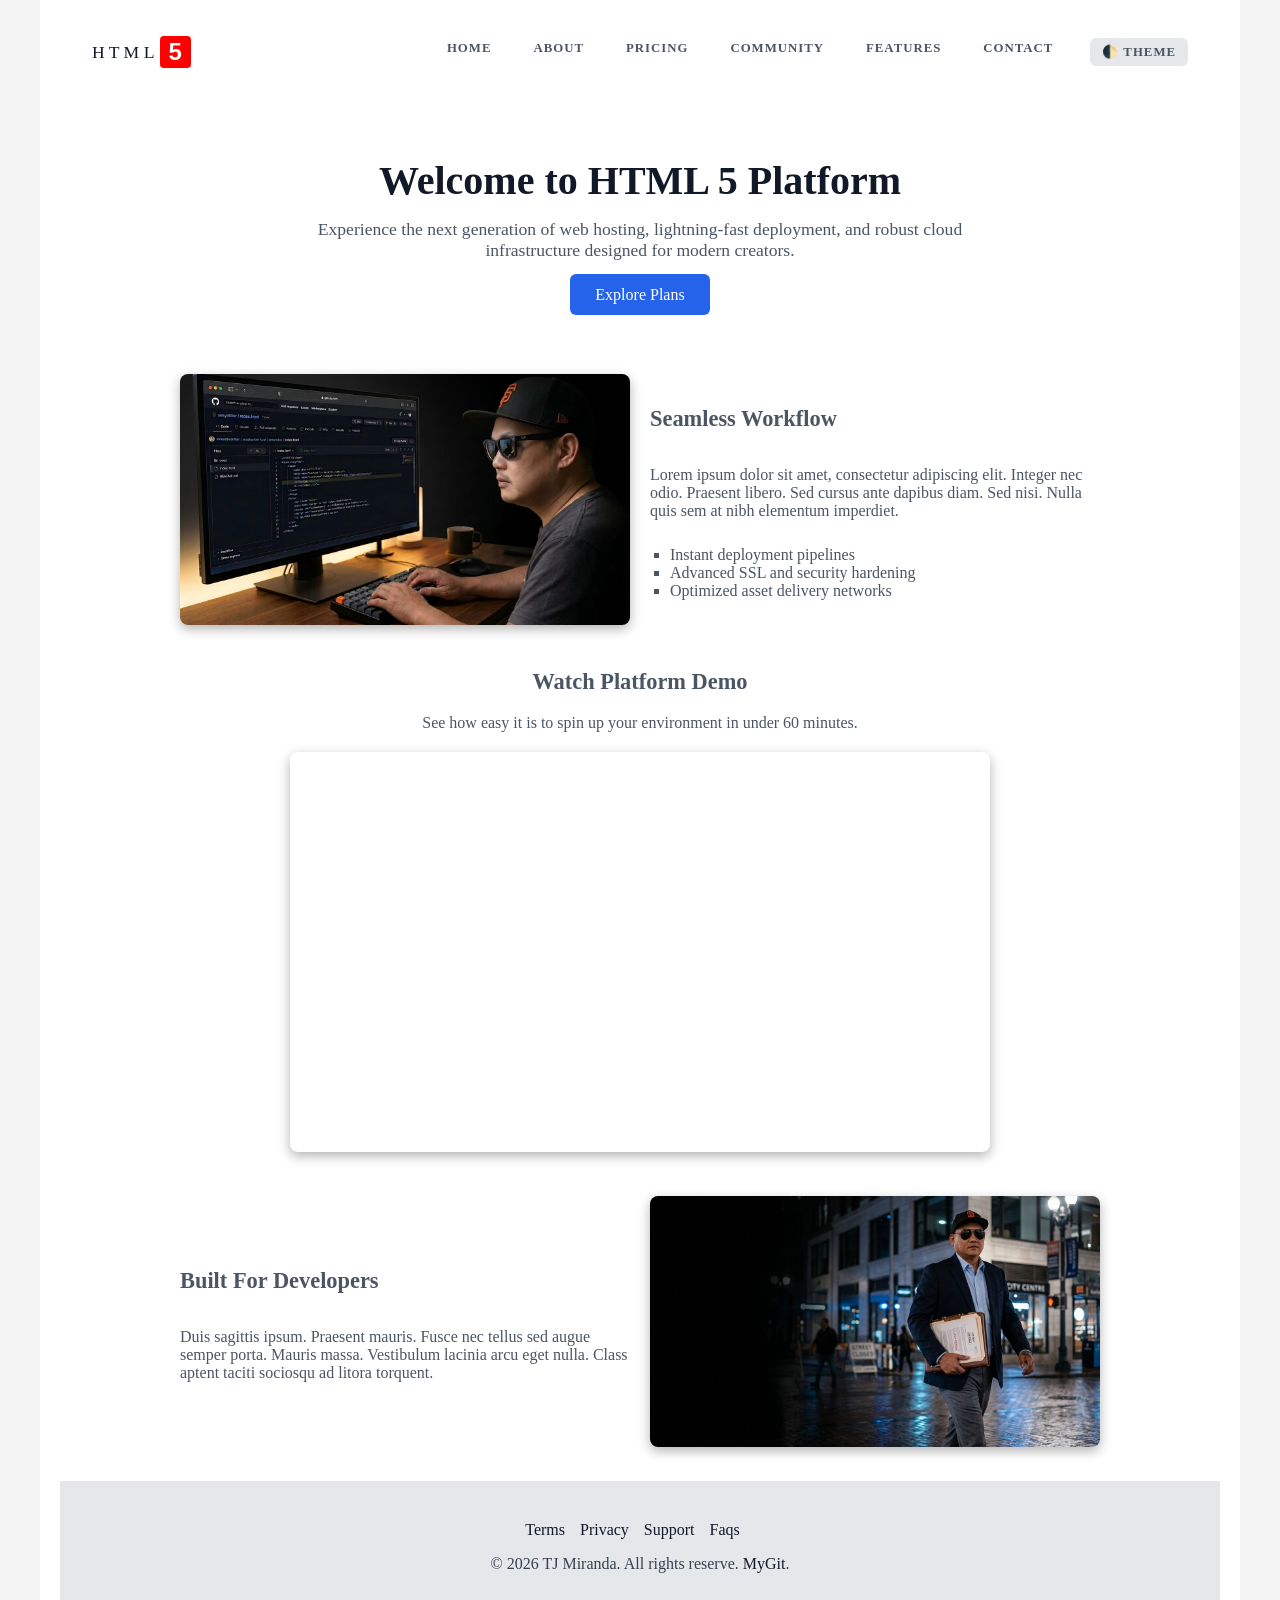
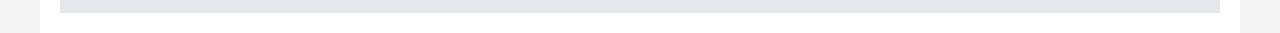
==== commit a89828ba: "fix html codes after validating it. NOTE: I Ignored the html validator error about language set to E" ====
--- a/index.html
+++ b/index.html
@@ -5,17 +5,33 @@
     <link rel="stylesheet" href="styles/dark.css">
     <meta name="viewport" content="width=device-width, initial-scale=1.0">
     <title>HTML 5 - Home</title>
+    <style>
+        .btn-pricing {
+            background: #2563eb; 
+            color: #fff; 
+            padding: 12px 25px; 
+            border-radius: 6px;
+            text-decoration: none;
+            transition: background 0.3s ease;
+        }
+        .btn-pricing:hover {
+            background: #ff0000; /* Red bg color on hover */
+        }
+        </style>
 </head>
 <body>
     <!-- Added this hidden checkbox -->
     <input type="checkbox" id="theme-toggle" class="theme-toggle-checkbox">
+    <!-- NOTE: script.js is a script I copied from https://philreynolds.dev/posts/2021/theme-toggle (NOT MY CODE) -->
+    <script src="script.js"></script>
     <div class="container">
       <header>
         <nav class="navbar"><a href="index.html" target="_self" class="logo">
                     <span class="logo-prefix">H T M L </span> 
                     <span class="logo-second">5</span> 
             </a>
-            <label for="menu-toggle" class="hamburger-label" aria-label="Toggle navigation">
+            <input type="checkbox" id="menu-toggle" style="position: absolute; left: -9999px; opacity: 0;">
+            <label for="menu-toggle" class="hamburger-label">
                 <span class="bar"></span>
                 <span class="bar"></span>
                 <span class="bar"></span> 
@@ -42,20 +58,7 @@
             <h1 style="font-size: 2.5rem; margin-bottom: 15px;">Welcome to HTML 5 Platform</h1>
             <p style="font-size: 1.1rem; max-width: 700px; margin: 0 auto 25px;">Experience the next generation of web hosting, 
         lightning-fast deployment, and robust cloud infrastructure designed for modern creators.</p>
-        <style>
-        .btn-pricing {
-            background: #2563eb; 
-            color: #fff; 
-            padding: 12px 25px; 
-            border-radius: 6px;
-            text-decoration: none;
-            transition: background 0.3s ease;
-        }
-        .btn-pricing:hover {
-            background: #ff0000; /* Red bg color on hover */
-        }
-        </style>
-            <a href="pricing.html" class="btn-pricing">Explore Plans</a>    
+                    <a href="pricing.html" class="btn-pricing">Explore Plans</a>    
         </section>
         <section class="content" style="display: flex; gap: 20px; flex-wrap: wrap; justify-content: 
         center; margin: 30px 0;">
@@ -81,10 +84,10 @@
             I decided to upload it on youtube and used iframe instead -->
             <p style="margin-bottom: 20px;">See how easy it is to spin up your environment in under 60 minutes.</p>
             <div style="max-width: 700px; margin: 0 auto;">
-                <iframe width="100%" height="400" src="https://www.youtube.com/embed/36sjp_mMBXQ" 
-                title="YouTube video player" frameborder="0" allow="accelerometer; autoplay; clipboard-write;
-                 encrypted-media; gyroscope; picture-in-picture; web-share" referrerpolicy="strict-origin-when-cross-origin" 
-                 allowfullscreen style="border-radius: 8px; box-shadow: 0 4px 12px rgba(0,0,0,0.3);">
+                <iframe height="400" src="https://www.youtube.com/embed/36sjp_mMBXQ" 
+                title="YouTube video player" allow="accelerometer; autoplay; clipboard-write;
+                encrypted-media; gyroscope; picture-in-picture; web-share" referrerpolicy="strict-origin-when-cross-origin" 
+                allowfullscreen style="border: none; width: 100%; border-radius: 8px; box-shadow: 0 4px 12px rgba(0,0,0,0.3);">
                 </iframe>
             </div>
         </section>
@@ -109,7 +112,7 @@
             <a href="faqs.html" target="_self">Faqs</a><br>
         </div>
         
-      <p>&copy; 2026 <a href="https://tjmiranda.com" target="_blank" rel="noopener noreferrer">TJ Miranda</a>. All rights reserved.</p>
+      <p style="text-align: center;">&copy; 2026 TJ Miranda. All rights reserve. <a href="https://github.com/tjmiranda-student-0257381" target="_blank" rel="noopener noreferrer">MyGit</a>.</p>
     </footer> 
     </div>
 </body>
